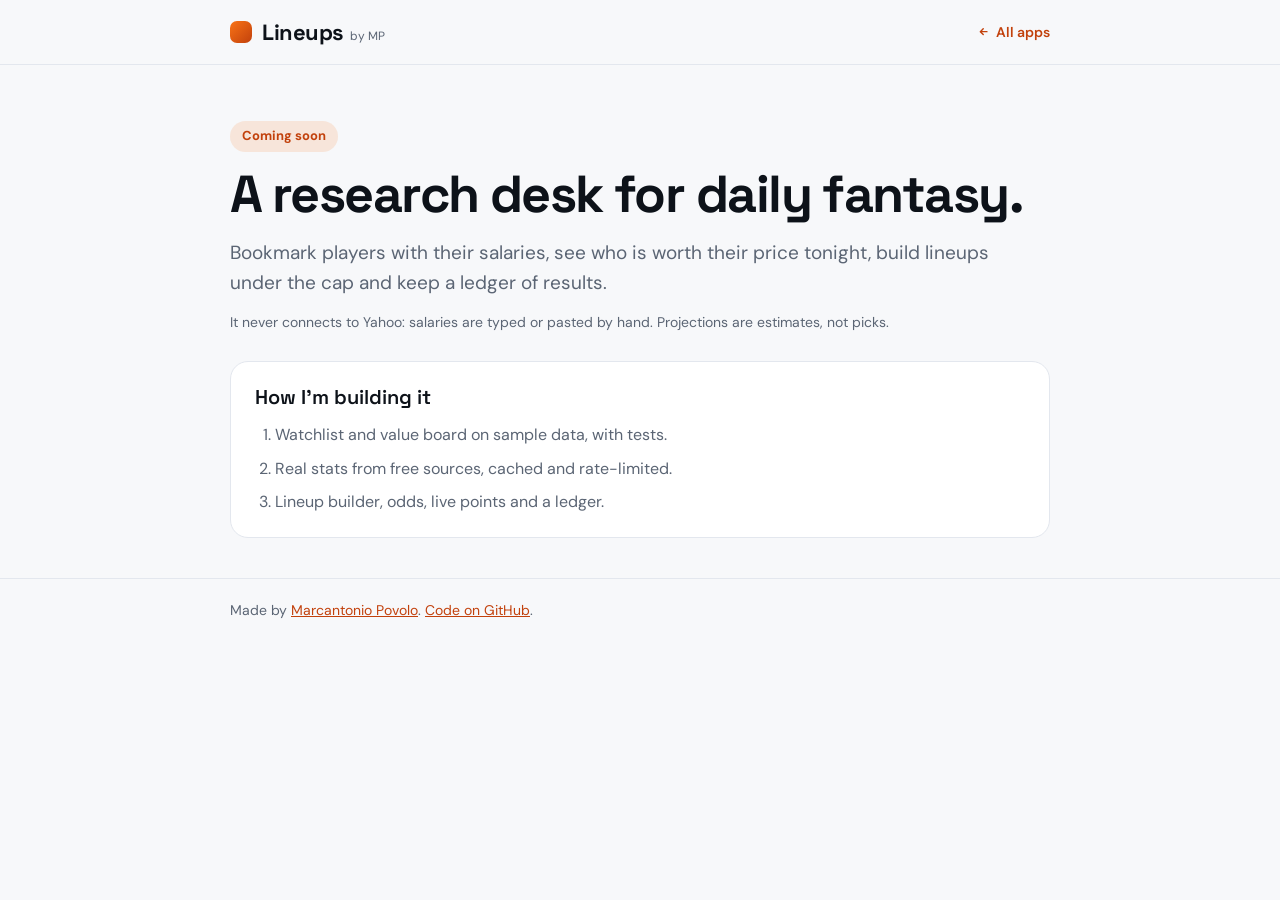
==== docs/index.html @ 0e649269 "Start Lineups by MP with a coming-soon page and the build spec" ====
<!doctype html>
<html lang="en">
<head>
<meta charset="utf-8">
<meta name="viewport" content="width=device-width,initial-scale=1">
<title>Lineups by MP</title>
<meta name="description" content="Lineups by MP, coming soon. Bookmark players with their salaries, see who is worth their price tonight, build lineups under the cap and keep a ledger of results.">
<meta name="theme-color" content="#0b0f14">
<link rel="preconnect" href="https://fonts.googleapis.com">
<link rel="stylesheet" href="https://fonts.googleapis.com/css2?family=DM+Sans:opsz,wght@9..40,400;9..40,500;9..40,700&family=Space+Grotesk:wght@500;600;700&display=swap">
<link rel="stylesheet" href="style.css">
</head>
<body>
<a class="skip" href="#main">Skip to content</a>
<header class="top"><div class="wrap row">
  <span class="wordmark"><span class="mark" aria-hidden="true"></span><span class="word">Lineups</span><span class="by">by MP</span></span>
  <a class="back" href="https://marcantoniopovolo.com/apps.html"><svg class="arrow" viewBox="0 0 16 16" aria-hidden="true" focusable="false"><path d="M12 8H4M7.5 4.5 4 8l3.5 3.5" fill="none" stroke="currentColor" stroke-width="1.7" stroke-linecap="round" stroke-linejoin="round"/></svg> All apps</a>
</div></header>
<main id="main" class="wrap">
  <section class="hero">
    <p class="badge">Coming soon</p>
    <h1>A research desk for daily fantasy.</h1>
    <p class="intro">Bookmark players with their salaries, see who is worth their price tonight, build lineups under the cap and keep a ledger of results.</p>
    <p class="sub">It never connects to Yahoo: salaries are typed or pasted by hand. Projections are estimates, not picks.</p>
  </section>
  <section class="plan" aria-labelledby="h-plan">
    <h2 id="h-plan">How I'm building it</h2>
    <ol><li>Watchlist and value board on sample data, with tests.</li><li>Real stats from free sources, cached and rate-limited.</li><li>Lineup builder, odds, live points and a ledger.</li></ol>
  </section>
</main>
<footer class="foot"><div class="wrap"><p>Made by <a href="https://marcantoniopovolo.com">Marcantonio Povolo</a>. <a href="https://github.com/povolom/Lineups-by-MP">Code on GitHub</a>.</p></div></footer>
</body>
</html>
---- docs/style.css ----
/* Lineups by MP: coming-soon page. Light and dark, accent #f97316. */
:root{--bg:#f7f8fa;--surface:#fff;--line:#e3e7ee;--text:#0d1219;--muted:#5b6574;--accent:#c2410c;--accent-soft:color-mix(in srgb,#f97316 14%,transparent);
--display:'Space Grotesk',ui-sans-serif,system-ui,sans-serif;--body:'DM Sans',ui-sans-serif,system-ui,sans-serif;color-scheme:light}
@media (prefers-color-scheme:dark){:root{--bg:#0b0f14;--surface:#121821;--line:#222b37;--text:#edf1f6;--muted:#97a3b3;--accent:#f97316;color-scheme:dark}}
*{box-sizing:border-box}
body{margin:0;background:var(--bg);color:var(--text);font:16px/1.6 var(--body)}
.wrap{max-width:860px;margin:0 auto;padding-inline:20px}
a{color:var(--accent)}
:focus-visible{outline:2px solid var(--accent);outline-offset:2px}
.skip{position:absolute;left:-9999px}.skip:focus{left:12px;top:12px;background:var(--surface);padding:8px 12px}
.top{border-bottom:1px solid var(--line)}
.row{display:flex;align-items:center;justify-content:space-between;gap:12px;min-height:64px}
.wordmark{display:flex;align-items:baseline;gap:6px}
.mark{width:22px;height:22px;border-radius:7px;background:linear-gradient(135deg,#f97316,#c2410c);align-self:center;margin-right:4px}
.word{font:700 22px var(--display);letter-spacing:-.02em}
.by{font-size:12px;color:var(--muted)}
.back{text-decoration:none;font-weight:600;font-size:14px;display:inline-flex;align-items:center;gap:6px}
.arrow{width:.95em;height:.95em}
.hero{padding:56px 0 28px}
.badge{display:inline-block;margin:0 0 14px;padding:5px 12px;border-radius:999px;background:var(--accent-soft);color:var(--accent);font-weight:700;font-size:13px}
h1{font:700 clamp(32px,6vw,52px)/1.08 var(--display);letter-spacing:-.03em;margin:0}
h2{font:600 20px var(--display);margin:0}
.intro{font-size:19px;color:var(--muted);max-width:60ch;margin:16px 0 0}
.sub{color:var(--muted);font-size:14px;margin:12px 0 0}
.plan{background:var(--surface);border:1px solid var(--line);border-radius:18px;padding:22px 24px;margin-bottom:40px}
.plan ol{margin:12px 0 0;padding-left:20px;color:var(--muted)}
.plan li+li{margin-top:8px}
.foot{border-top:1px solid var(--line);padding:20px 0 32px;color:var(--muted);font-size:14px}
.foot p{margin:0}
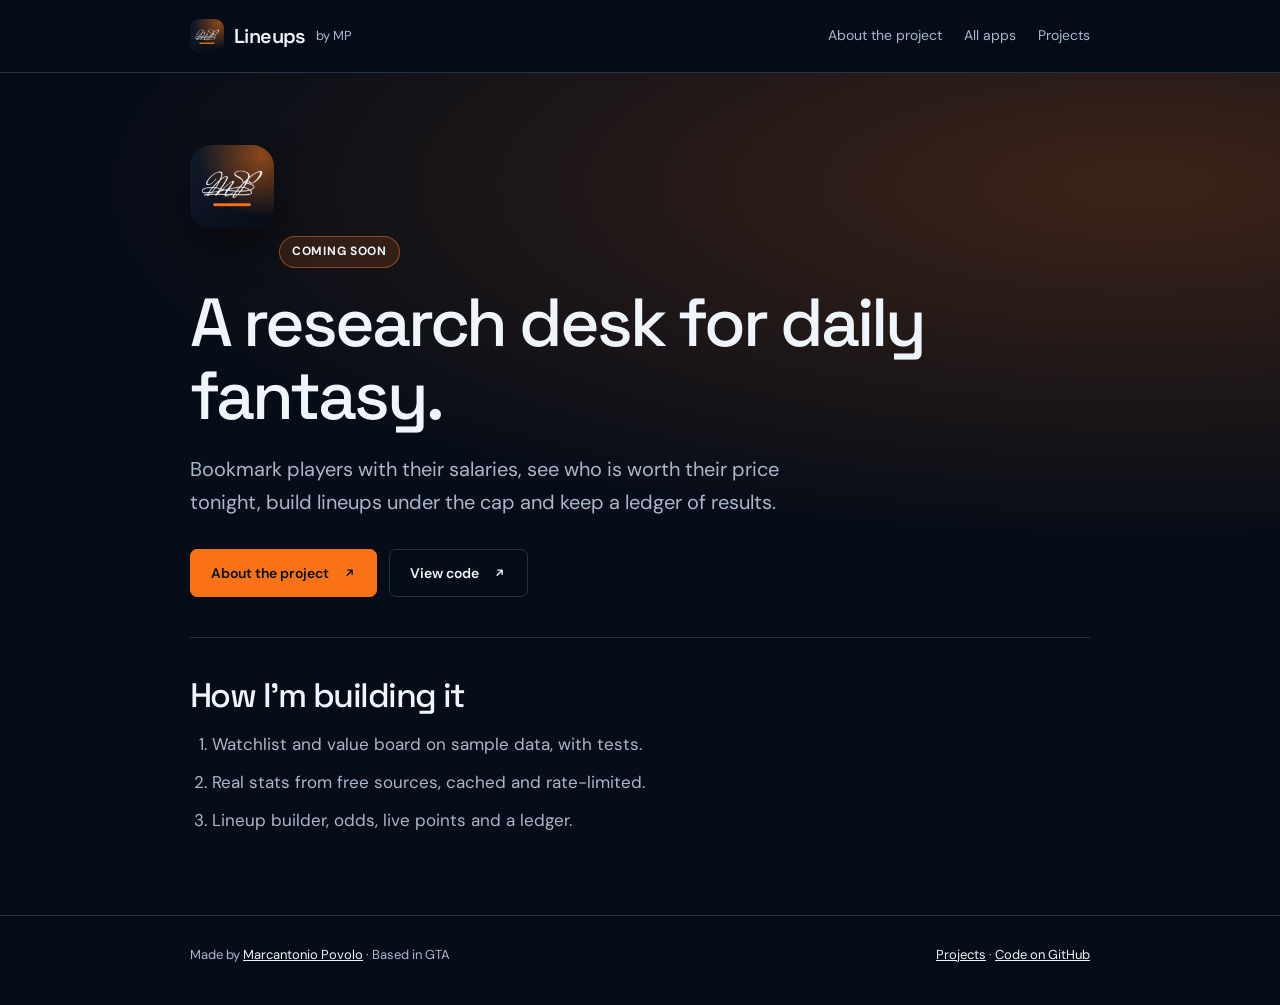
==== commit b3786832: "Add project page, MP signature icons and favicon docs/about/ is the project page (what it is, how it" ====
--- a/docs/index.html
+++ b/docs/index.html
@@ -1,33 +1,34 @@
 <!doctype html>
-<html lang="en">
+<html lang="en" style="--accent:#f97316">
 <head>
 <meta charset="utf-8">
 <meta name="viewport" content="width=device-width,initial-scale=1">
 <title>Lineups by MP</title>
-<meta name="description" content="Lineups by MP, coming soon. Bookmark players with their salaries, see who is worth their price tonight, build lineups under the cap and keep a ledger of results.">
-<meta name="theme-color" content="#0b0f14">
+<meta name="description" content="Lineups by MP, coming soon: a research desk for daily fantasy.">
+<meta name="theme-color" content="#070d18">
+<link rel="icon" href="favicon.ico" sizes="16x16 32x32 48x48">
+<link rel="icon" type="image/png" sizes="192x192" href="icons/icon-192.png">
+<link rel="apple-touch-icon" href="icons/apple-touch-icon.png">
 <link rel="preconnect" href="https://fonts.googleapis.com">
-<link rel="stylesheet" href="https://fonts.googleapis.com/css2?family=DM+Sans:opsz,wght@9..40,400;9..40,500;9..40,700&family=Space+Grotesk:wght@500;600;700&display=swap">
-<link rel="stylesheet" href="style.css">
+<link rel="stylesheet" href="https://fonts.googleapis.com/css2?family=DM+Sans:opsz,wght@9..40,400;9..40,600;9..40,700&family=Space+Grotesk:wght@500;600&display=swap">
+<link rel="stylesheet" href="page.css">
 </head>
 <body>
 <a class="skip" href="#main">Skip to content</a>
 <header class="top"><div class="wrap row">
-  <span class="wordmark"><span class="mark" aria-hidden="true"></span><span class="word">Lineups</span><span class="by">by MP</span></span>
-  <a class="back" href="https://marcantoniopovolo.com/apps.html"><svg class="arrow" viewBox="0 0 16 16" aria-hidden="true" focusable="false"><path d="M12 8H4M7.5 4.5 4 8l3.5 3.5" fill="none" stroke="currentColor" stroke-width="1.7" stroke-linecap="round" stroke-linejoin="round"/></svg> All apps</a>
+  <a class="brand" href="./"><img src="icons/icon-192.png" alt="" width="34" height="34"><b>Lineups</b><span>by MP</span></a>
+  <nav class="links" aria-label="Pages"><a href="about/">About<span class="hide-sm">&nbsp;the project</span></a><a href="https://marcantoniopovolo.com/apps.html">All apps</a><a class="hide-sm" href="https://marcantoniopovolo.com/projects.html">Projects</a></nav>
 </div></header>
 <main id="main" class="wrap">
   <section class="hero">
+    <img class="hero-icon" src="icons/icon-512.png" alt="" width="84" height="84">
     <p class="badge">Coming soon</p>
     <h1>A research desk for daily fantasy.</h1>
     <p class="intro">Bookmark players with their salaries, see who is worth their price tonight, build lineups under the cap and keep a ledger of results.</p>
-    <p class="sub">It never connects to Yahoo: salaries are typed or pasted by hand. Projections are estimates, not picks.</p>
+    <div class="actions"><a class="button primary" href="about/">About the project <svg class="arrow" viewBox="0 0 16 16" aria-hidden="true" focusable="false"><path d="M5 11 11 5M6 5h5v5" fill="none" stroke="currentColor" stroke-width="1.7" stroke-linecap="round" stroke-linejoin="round"/></svg></a><a class="button" href="https://github.com/povolom/Lineups-by-MP">View code <svg class="arrow" viewBox="0 0 16 16" aria-hidden="true" focusable="false"><path d="M5 11 11 5M6 5h5v5" fill="none" stroke="currentColor" stroke-width="1.7" stroke-linecap="round" stroke-linejoin="round"/></svg></a></div>
   </section>
-  <section class="plan" aria-labelledby="h-plan">
-    <h2 id="h-plan">How I'm building it</h2>
-    <ol><li>Watchlist and value board on sample data, with tests.</li><li>Real stats from free sources, cached and rate-limited.</li><li>Lineup builder, odds, live points and a ledger.</li></ol>
-  </section>
+  <section class="block"><h2>How I’m building it</h2><ol class="points"><li>Watchlist and value board on sample data, with tests.</li><li>Real stats from free sources, cached and rate-limited.</li><li>Lineup builder, odds, live points and a ledger.</li></ol></section>
 </main>
-<footer class="foot"><div class="wrap"><p>Made by <a href="https://marcantoniopovolo.com">Marcantonio Povolo</a>. <a href="https://github.com/povolom/Lineups-by-MP">Code on GitHub</a>.</p></div></footer>
+<footer class="foot"><div class="wrap"><span>Made by <a href="https://marcantoniopovolo.com">Marcantonio Povolo</a> · Based in GTA</span><span><a href="https://marcantoniopovolo.com/projects.html">Projects</a> · <a href="https://github.com/povolom/Lineups-by-MP">Code on GitHub</a></span></div></footer>
 </body>
 </html>
--- a/docs/page.css
+++ b/docs/page.css
@@ -0,0 +1,47 @@
+/* Shared styles for the "by MP" project pages, matching marcantoniopovolo.com. Built by build_app_pages.py. */
+:root{color-scheme:dark;--bg:#070d18;--panel:#101b2b;--text:#f0f5fb;--muted:#a8b8cc;--line:#263347;--display:'Space Grotesk',ui-sans-serif,system-ui,sans-serif;--body:'DM Sans',ui-sans-serif,system-ui,sans-serif}
+*{box-sizing:border-box}
+html{-webkit-text-size-adjust:100%}
+body{margin:0;background:var(--bg);color:var(--text);font:17px/1.65 var(--body)}
+a{color:inherit}
+:focus-visible{outline:3px solid var(--accent);outline-offset:4px}
+.wrap{width:min(900px,calc(100% - 40px));margin:0 auto}
+.skip{position:absolute;left:16px;top:-80px;background:var(--text);color:var(--bg);padding:10px 14px;z-index:5}.skip:focus{top:10px}
+.arrow{width:.95em;height:.95em;flex:none}
+.top{border-bottom:1px solid var(--line);background:#070d18f0;position:sticky;top:0;z-index:4;backdrop-filter:blur(16px)}
+.row{display:flex;align-items:center;justify-content:space-between;gap:16px;min-height:72px}
+.brand{display:flex;align-items:center;gap:10px;text-decoration:none}
+.brand img{width:34px;height:34px;border-radius:9px}
+.brand b{font:600 20px var(--display);letter-spacing:-.03em}
+.brand span{font-size:13px;color:var(--muted)}
+.links{display:flex;gap:22px;font-size:14px}
+.links a{color:var(--muted);text-decoration:none;display:inline-block;padding:8px 0}
+.links a:hover,.links a[aria-current]{color:var(--text)}
+.hero{position:relative;padding:72px 0 40px}
+.hero:before{content:'';position:absolute;inset:0 -30vw;z-index:-1;background:radial-gradient(ellipse at 80% 20%,color-mix(in srgb,var(--accent) 22%,transparent),transparent 55%)}
+.hero-icon{width:84px;height:84px;border-radius:22px;margin-bottom:26px;box-shadow:0 18px 40px #0007}
+.eyebrow{font:500 12px/1.5 var(--display);letter-spacing:.17em;text-transform:uppercase;color:var(--accent);margin:0 0 16px}
+h1,h2,h3{font-family:var(--display);font-weight:500;letter-spacing:-.045em;line-height:1.08;margin:0}
+h1{font-size:clamp(38px,6.5vw,68px)}
+h2{font-size:clamp(26px,3.4vw,34px);margin-bottom:16px}
+p{margin:0 0 16px;color:var(--muted)}
+.intro{font-size:20px;max-width:640px;margin-top:20px}
+.badge{display:inline-block;margin:0 0 18px;padding:5px 12px;border-radius:999px;border:1px solid color-mix(in srgb,var(--accent) 50%,transparent);background:color-mix(in srgb,var(--accent) 14%,transparent);color:var(--text);font-size:12px;font-weight:700;letter-spacing:.06em;text-transform:uppercase}
+.actions{display:flex;flex-wrap:wrap;gap:12px;margin:30px 0 0}
+.button{display:inline-flex;align-items:center;justify-content:center;gap:14px;min-height:48px;padding:12px 20px;border:1px solid var(--line);border-radius:7px;background:transparent;color:var(--text);font:600 14px var(--body);text-decoration:none}
+.button:hover{border-color:var(--accent)}
+.button.primary{background:var(--accent);border-color:var(--accent);color:#061320}
+.button[disabled]{opacity:.55;cursor:not-allowed}
+section.block{padding:40px 0;border-top:1px solid var(--line)}
+ul.points,ol.points{margin:0;padding-left:22px;color:var(--muted)}
+.points li+li{margin-top:10px}
+.points strong{color:var(--text);font-weight:600}
+.pills{display:flex;flex-wrap:wrap;gap:8px;margin-top:22px}
+.pills span{padding:5px 10px;border:1px solid var(--line);border-radius:6px;font-size:12px;color:var(--muted)}
+.learned{padding:26px 28px;border:1px solid var(--line);border-left:3px solid var(--accent);border-radius:12px;background:var(--panel)}
+.learned h2{font-size:15px;letter-spacing:.06em;text-transform:uppercase;color:var(--accent);margin-bottom:8px}
+.learned p{margin:0}
+.foot{border-top:1px solid var(--line);margin-top:40px;padding:28px 0 40px;font-size:13px;color:var(--muted)}
+.foot .wrap{display:flex;flex-wrap:wrap;justify-content:space-between;gap:12px}
+.foot a{color:var(--text)}
+@media(max-width:600px){.wrap{width:calc(100% - 32px)}.links{gap:14px}.links .hide-sm{display:none}.hero{padding:48px 0 28px}.intro{font-size:18px}}
